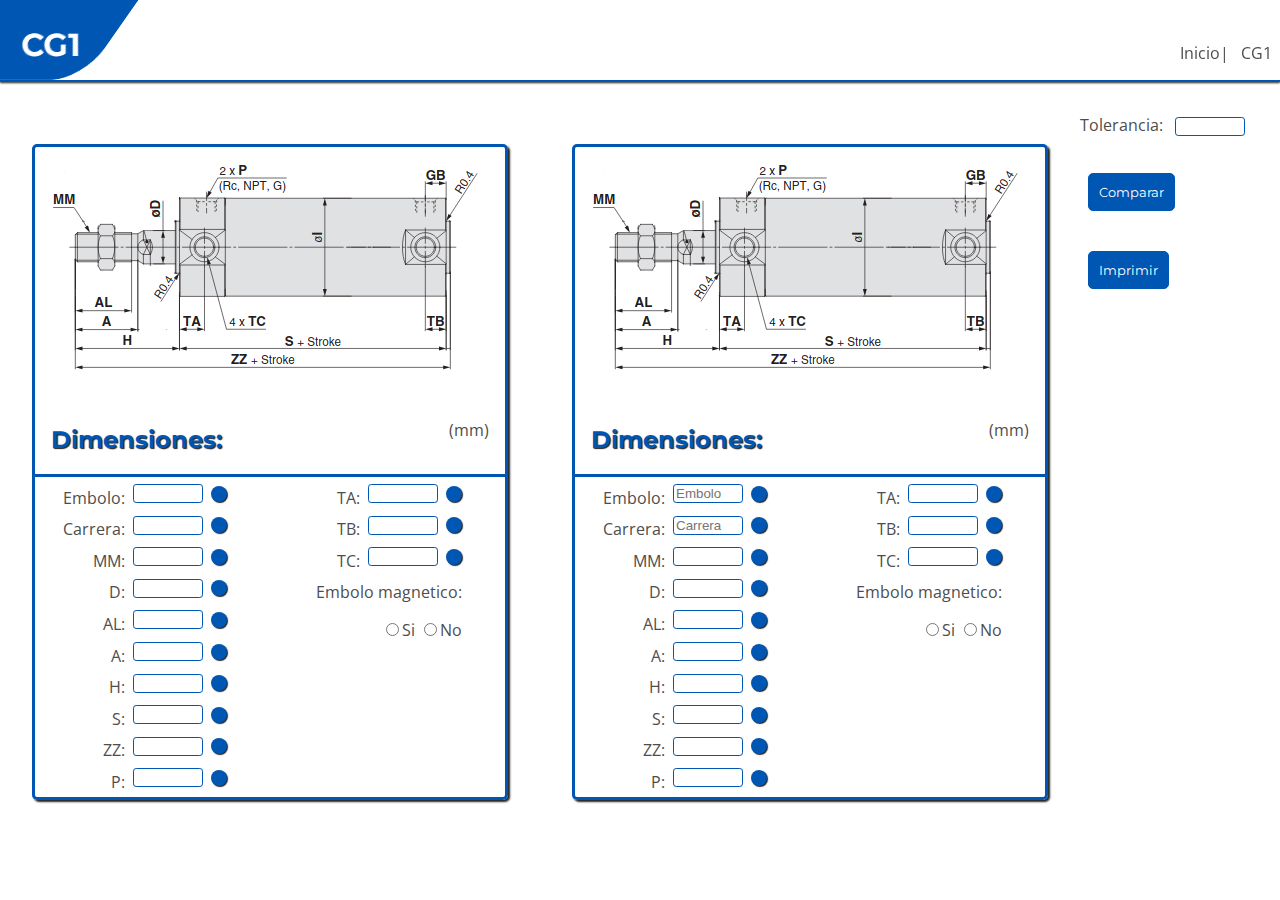
==== cg1.html @ 21639c4f "Added tick and cross symbols" ====
<!DOCTYPE html>
<html lang="en">
<head>
  <meta charset="UTF-8">
  <meta name="viewport" content="width=device-width, initial-scale=1.0">
  <title>Serie CG1</title>
  <link rel="stylesheet" href="style.css">
</head>
<body>
  <div class="topMenu">
    <div class="pageName">
      <div class="logo"><h1>CG1</h1></div>
    </div>
    <div class="navBar">
      <nav>
        <ul>
          <li><a href="index.html">Inicio</a>|</li>
          <li><a href="cg1.html">CG1</a></li>
        </ul>
      </nav>
    </div>
  </div>
  <div class="container1">
    <div class="measurements">
      <img src="Media/mcg1.png">
      <h2>Dimensiones:</h2>
      <p class="mm">(mm)</p>
      <div class="table">
        <div class="m1">
          <label for="">Embolo:</label>
          <input type="number" name="" class="textBox cyl1"><div class="marker marker1 blue"></div>
        </div>
        <div class="m1">
          <label for="">Carrera:</label>
          <input type="number" name="" class="textBox cyl1"><div class="marker marker1 blue"></div>
        </div>
        <div class="m1">
          <label for="">MM:</label>
          <input type="text" name="" class="textBox cyl"><div class="marker blue"></div>
        </div>
        <div class="m1">
          <label for="">D:</label>
          <input type="number" name="" class="textBox cyl1"><div class="marker marker1 blue"></div>
        </div>
        <div class="m1">
          <label for="">AL:</label>
          <input type="number" name="" class="textBox cyl1"><div class="marker marker1 blue"></div>
        </div>
        <div class="m1">
          <label for="">A:</label>
          <input type="number" name="" class="textBox cyl1"><div class="marker marker1 blue"></div>
        </div>
        <div class="m1">
          <label for="">H:</label>
          <input type="number" name="" class="textBox cyl1"><div class="marker marker1 blue"></div>
        </div>
        <div class="m1">
          <label for="">S:</label>
          <input type="number" name="" class="textBox cyl1"><div class="marker marker1 blue"></div>
        </div>
        <div class="m1">
          <label for="">ZZ:</label>
          <input type="number" name="" class="textBox cyl1"><div class="marker marker1 blue"></div>
        </div>
        <div class="m1">
          <label for="">P:</label>
          <input type="text" name="" class="textBox cyl"><div class="marker blue"></div>
        </div>
        <div class="m1">
          <label for="">TA:</label>
          <input type="number" name="" class="textBox cyl1"><div class="marker marker1 blue"></div>
        </div>
        <div class="m1">
          <label for="">TB:</label>
          <input type="number" name="" class="textBox cyl1"><div class="marker marker1 blue"></div>
        </div>
        <div class="m1">
          <label for="">TC:</label>
          <input type="number" name="" class="textBox cyl"><div class="marker blue"></div>
        </div>
        <div class="m1">
          <label for="">Embolo magnetico:</label><p>
          <input type="radio" name="magnet" class="">Si
          <input type="radio" name="magnet" class="">No</p>
        </div>
      </div>
    </div>
    <div class="measurements">
      <img src="Media/mcg1.png">
      <h2>Dimensiones:</h2>
      <p class="mm">(mm)</p>
      <div class="table">
        <div class="m1">
          <label for="">Embolo:</label>
          <input type="number" name="" class="textBox cyl2" id="bore" placeholder="Embolo (mm)"><div class="marker marker2 blue"></div>
        </div>
        <div class="m1">
          <label for="">Carrera:</label>
          <input type="number" name="" class="textBox cyl2" placeholder="Carrera (mm)"><div class="marker marker2 blue"></div>
        </div>
        <div class="m1">
          <label for="">MM:</label>
          <input type="text" name="" class="textBox cyl"><div class="marker blue"></div>
        </div>
        <div class="m1">
          <label for="">D:</label>
          <input type="number" name="" class="textBox cyl2 cg1"><div class="marker marker2 blue"></div>
        </div>
        <div class="m1">
          <label for="">AL:</label>
          <input type="number" name="" class="textBox cyl2 cg1"><div class="marker marker2 blue"></div>
        </div>
        <div class="m1">
          <label for="">A:</label>
          <input type="number" name="" class="textBox cyl2 cg1"><div class="marker marker2 blue"></div>
        </div>
        <div class="m1">
          <label for="">H:</label>
          <input type="number" name="" class="textBox cyl2 cg1"><div class="marker marker2 blue"></div>
        </div>
        <div class="m1">
          <label for="">S:</label>
          <input type="number" name="" class="textBox cyl2 cg1"><div class="marker marker2 blue"></div>
        </div>
        <div class="m1">
          <label for="">ZZ:</label>
          <input type="number" name="" class="textBox cyl2 cg1"><div class="marker marker2 blue"></div>
        </div>
        <div class="m1">
          <label for="">P:</label>
          <input type="text" name="" class="textBox cyl"><div class="marker blue"></div>
        </div>
        <div class="m1">
          <label for="">TA:</label>
          <input type="number" name="" class="textBox cyl2 cg1"><div class="marker marker2 blue"></div>
        </div>
        <div class="m1">
          <label for="">TB:</label>
          <input type="number" name="" class="textBox cyl2 cg1"><div class="marker marker2 blue"></div>
        </div>
        <div class="m1">
          <label for="">TC:</label>
          <input type="number" name="" class="textBox cyl"><div class="marker blue"></div>
        </div>
        <div class="m1">
          <label for="">Embolo magnetico:</label><p>
          <input type="radio" name="magnet" class="">Si
          <input type="radio" name="magnet" class="">No</p>
        </div>
      </div>
    </div>
    <div class="action">
      <div class="m2">
        <label for="">Tolerancia:</label>
        <input type="number" name="" class="textBox" id="tolerancia">
      </div>
      <button id="enter">Comparar</button>
      <button>Imprimir</button>
    </div>
  </div>
  <script src="script.js" type="text/javascript"></script>
  <script src="cg1.js"    type="text/javascript"></script>
</body>
</html>
---- style.css ----
@import url('https://fonts.googleapis.com/css2?family=Montserrat:wght@700&family=Open+Sans:wght@300;400&display=swap');
h1, h2{
  font-family: Montserrat, sans-serif;
  font-weight: 700;
}
p, label, li, a{
  font-family: 'Open Sans', sans-serif;
  color: #4d4d4d;
  font-weight: 400;
}
body{
  display: flex;
  margin: 0;
  padding: 0;
  border: 0;
  z-index: 0;
  position: relative;
}
a{
  text-decoration: none;
}
button{
  color: #fff;
  background-color: #0056b3;
  margin: .5rem;
  margin-top: 2rem;
  border: 1px solid #0056b3;
  border-radius: 5px;
  padding: 10px;
  font-family: Montserrat, sans-serif;
}
button:hover{
  border: 2px solid #0056b3;
  box-shadow: 2px 2px 2px #222;
  cursor: pointer;
}
.container{
  display: flex;
  background-color: white;
  width: 100%;
  height: 100%;
  flex-wrap: wrap;
  align-items: center;
  justify-content: center;
  margin-top: 7rem;
}
.title{
  position: absolute;
  top: 1rem;
  width: 100%;
  text-align: center;
}
.series{
  position: relative;
  display: flex;
  flex-direction: column;
  width: 20rem;
  height: 25rem;
  background-color: #fff;
  border-radius:5px;
  border: 2px solid #0056b3;
  justify-content: flex-end;
  align-items: flex-start;
}
.series img{
  margin-left: 10rem;
  margin-bottom: 1rem;
  width: 8rem;
  height: auto;
}
.series h1{
  position: relative;
  color: #0056b3;
  font-size: 5rem;
  margin: 1rem 2rem;
  top: 2rem;
  transition-duration: .5s;
  transition-timing-function: ease;
  text-shadow: 1px 1px 1px #222;
}
.series ul{
  color: #222;
}
.series:hover{
  box-shadow: 3px 3px 3px #222;
  margin-bottom: .2rem;
}
.series:hover .sName h1{
  top: 1rem;
}
.container1{
  position: relative;
  display: flex;
  flex-direction: row;
  justify-content: flex-start;
  min-height: 45rem;
  width: 100%;
  background-color: white;
  margin-top: 7rem;
}
.measurements{
  margin: 2rem;
  position: relative;
  display: flex;
  flex-direction: column;
  flex-wrap: wrap;
  border: 3px solid #0056b3;
  border-radius: 5px;
  box-shadow: 2px 2px 2px #222;
}
.measurements h2{
  margin-left: 1rem;
  text-shadow: 1px 1px 1px #222;
  color: #0056b3;
}
.measurements img{
  max-width: 470px;
  margin: auto;
}
.mm{
  display: flex;
  position: absolute;
  align-self: flex-end;
  margin-top: 17rem;
  margin-right: 1rem;
}
.table{
  position: relative;
  display: flex;
  flex-direction: column;
  flex-wrap: wrap;
  justify-content: flex-start;
  border-top: 3px solid #0056b3;
  height: 20rem;
}
.m1{
  display: flex;
  flex-wrap: wrap;
  justify-content: flex-end;
  align-items: center;
  width: 12rem;
  margin-top: .1rem;
}
.marker{
  width: 1rem;
  height: 1rem;
  border-radius: 50%;
  box-shadow: 1px 1px 1px #222;
  transition-duration: .5s;
  transition-timing-function: ease;
}
.blue{
  background-color: #0056b3;
}
.green{
  background-color: #070;
  clip-path: polygon(17% 36%, 41% 61%, 100% 0, 41% 100%, 0 60%);
}
.red{
  background-color: #700;
  clip-path: polygon(20% 0%, 0% 20%, 30% 50%, 0% 80%, 20% 100%, 50% 70%, 80% 100%, 100% 80%, 70% 50%, 100% 20%, 80% 0%, 50% 30%);
}
.yellow{ 
  background-color: rgb(192, 204, 17);
  clip-path: polygon(17% 36%, 41% 61%, 100% 0, 41% 100%, 0 60%);
}
.table label{
  margin-top: .5rem;
  margin-left: .5rem;
}
.textBox{
  margin: .3rem .5rem;
  width: 4rem;
  border: 1px solid #0056b3;
  border-radius: .2rem;
}
.topMenu{
  position: fixed;
  display: flex;
  justify-content: space-between;
  align-items: flex-end;
  width: 100%;
  height: 5rem;
  border-bottom: 2px solid #0056b3;
  z-index: 2;
  background-color: #fff;
  box-shadow: 0px 1px 2px #222222;
}
.topMenu h1{
  margin: 1rem;
}
.navBar li{
  list-style-type: none;
  display: inline-block;
  margin-right: .5rem;
  transition-duration: .5s;
  transition-timing-function: ease;
}
.navBar a:hover{
  color: #0056b3;
}
.logo{
  z-index: 3;
  padding-top: 3rem;
  padding-left: 2rem;
  padding-right: 2rem;
  color: #fff;
  transform: skewX(35deg)
}
.pageName{
  position: relative;
  right: 2rem;
  background-color: #0056b3;
  transform: skewX(-35deg);
  border-radius: 2rem;
}
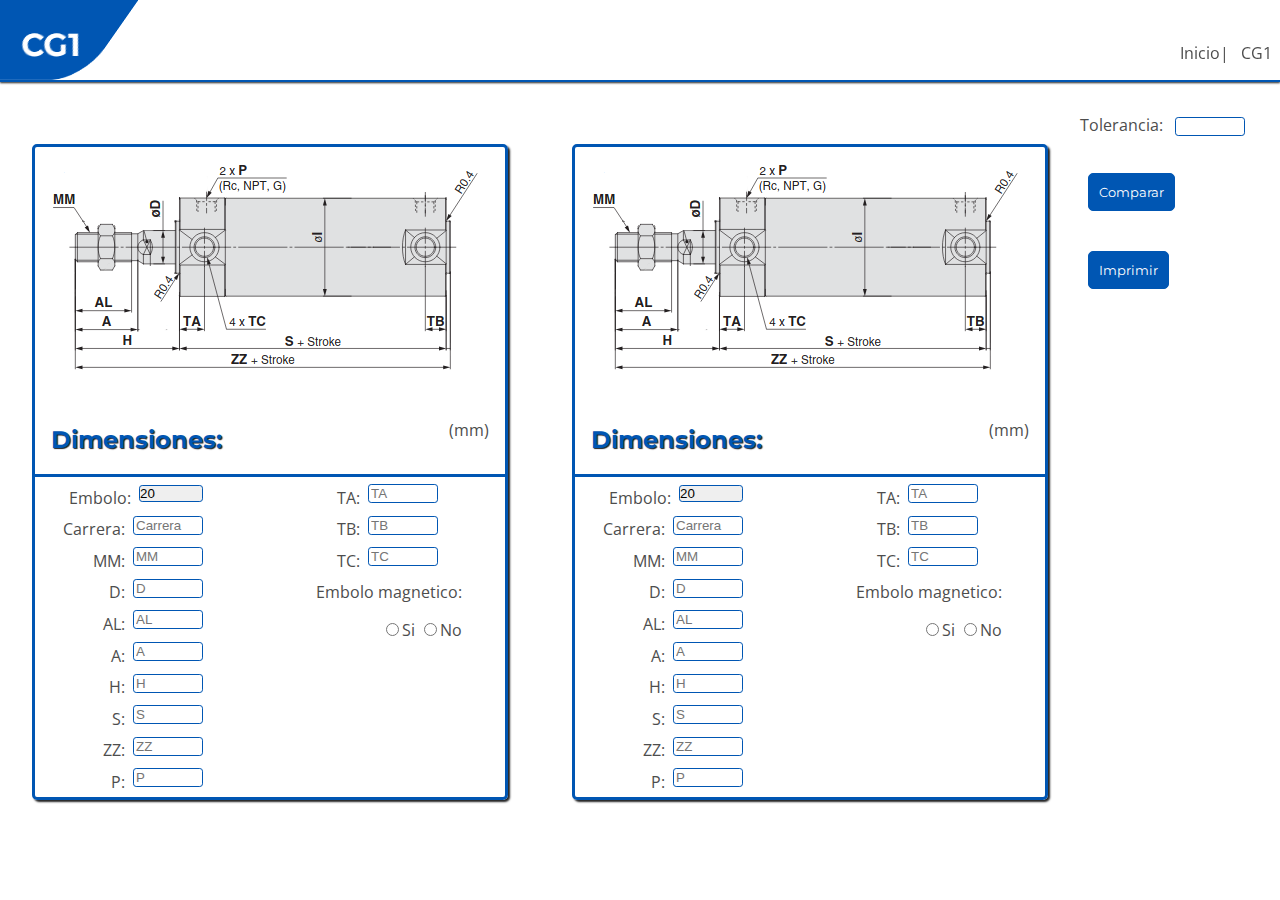
==== commit 3eeabf26: "Added comparison between threads and select type lists for the bore sizes" ====
--- a/cg1.html
+++ b/cg1.html
@@ -28,55 +28,64 @@
       <div class="table">
         <div class="m1">
           <label for="">Embolo:</label>
-          <input type="number" name="" class="textBox cyl1"><div class="marker marker1 blue"></div>
+          <select type="number" name="bore1" size="1" class="textBox cyl1">
+            <option>20</option>
+            <option>25</option>
+            <option>32</option>
+            <option>40</option>
+            <option>50</option>
+            <option>63</option>
+            <option>80</option>
+            <option>100</option>
+          </select><div class="marker marker1   "></div>
         </div>
         <div class="m1">
           <label for="">Carrera:</label>
-          <input type="number" name="" class="textBox cyl1"><div class="marker marker1 blue"></div>
+          <input type="number" name="" class="textBox cyl1" placeholder="Carrera"><div class="marker marker1   "></div>
         </div>
         <div class="m1">
           <label for="">MM:</label>
-          <input type="text" name="" class="textBox cyl"><div class="marker blue"></div>
+          <input type="text" name="" class="textBox thread1" placeholder="MM"><div class="marker tMark1"></div>
         </div>
         <div class="m1">
           <label for="">D:</label>
-          <input type="number" name="" class="textBox cyl1"><div class="marker marker1 blue"></div>
+          <input type="number" name="" class="textBox cyl1" placeholder="D"><div class="marker marker1   "></div>
         </div>
         <div class="m1">
           <label for="">AL:</label>
-          <input type="number" name="" class="textBox cyl1"><div class="marker marker1 blue"></div>
+          <input type="number" name="" class="textBox cyl1" placeholder="AL"><div class="marker marker1   "></div>
         </div>
         <div class="m1">
           <label for="">A:</label>
-          <input type="number" name="" class="textBox cyl1"><div class="marker marker1 blue"></div>
+          <input type="number" name="" class="textBox cyl1" placeholder="A"><div class="marker marker1   "></div>
         </div>
         <div class="m1">
           <label for="">H:</label>
-          <input type="number" name="" class="textBox cyl1"><div class="marker marker1 blue"></div>
+          <input type="number" name="" class="textBox cyl1" placeholder="H"><div class="marker marker1   "></div>
         </div>
         <div class="m1">
           <label for="">S:</label>
-          <input type="number" name="" class="textBox cyl1"><div class="marker marker1 blue"></div>
+          <input type="number" name="" class="textBox cyl1" placeholder="S"><div class="marker marker1   "></div>
         </div>
         <div class="m1">
           <label for="">ZZ:</label>
-          <input type="number" name="" class="textBox cyl1"><div class="marker marker1 blue"></div>
+          <input type="number" name="" class="textBox cyl1" placeholder="ZZ"><div class="marker marker1   "></div>
         </div>
         <div class="m1">
           <label for="">P:</label>
-          <input type="text" name="" class="textBox cyl"><div class="marker blue"></div>
+          <input type="text" name="" class="textBox thread1" placeholder="P"><div class="marker tMark1"></div>
         </div>
         <div class="m1">
           <label for="">TA:</label>
-          <input type="number" name="" class="textBox cyl1"><div class="marker marker1 blue"></div>
+          <input type="number" name="" class="textBox cyl1" placeholder="TA"><div class="marker marker1   "></div>
         </div>
         <div class="m1">
           <label for="">TB:</label>
-          <input type="number" name="" class="textBox cyl1"><div class="marker marker1 blue"></div>
+          <input type="number" name="" class="textBox cyl1" placeholder="TB"><div class="marker marker1   "></div>
         </div>
         <div class="m1">
           <label for="">TC:</label>
-          <input type="number" name="" class="textBox cyl"><div class="marker blue"></div>
+          <input type="text" name="" class="textBox thread1" placeholder="TC"><div class="marker tMark1"></div>
         </div>
         <div class="m1">
           <label for="">Embolo magnetico:</label><p>
@@ -92,55 +101,65 @@
       <div class="table">
         <div class="m1">
           <label for="">Embolo:</label>
-          <input type="number" name="" class="textBox cyl2" id="bore" placeholder="Embolo (mm)"><div class="marker marker2 blue"></div>
+          <select type="number"  id="bore" name="bore2" size="1" class="textBox cyl2">
+            <option>20</option>
+            <option>25</option>
+            <option>32</option>
+            <option>40</option>
+            <option>50</option>
+            <option>63</option>
+            <option>80</option>
+            <option>100</option>
+          </select><div class="marker marker2   "></div>
         </div>
         <div class="m1">
           <label for="">Carrera:</label>
-          <input type="number" name="" class="textBox cyl2" placeholder="Carrera (mm)"><div class="marker marker2 blue"></div>
+          <input type="number" name="" class="textBox cyl2"
+          placeholder="Carrera"><div class="marker marker2   "></div>
         </div>
         <div class="m1">
           <label for="">MM:</label>
-          <input type="text" name="" class="textBox cyl"><div class="marker blue"></div>
+          <input type="text" name="" class="textBox thread2" placeholder="MM"><div class="marker tMark2"></div>
         </div>
         <div class="m1">
           <label for="">D:</label>
-          <input type="number" name="" class="textBox cyl2 cg1"><div class="marker marker2 blue"></div>
+          <input type="number" name="" class="textBox cyl2 cg1" placeholder="D"><div class="marker marker2   "></div>
         </div>
         <div class="m1">
           <label for="">AL:</label>
-          <input type="number" name="" class="textBox cyl2 cg1"><div class="marker marker2 blue"></div>
+          <input type="number" name="" class="textBox cyl2 cg1" placeholder="AL"><div class="marker marker2   "></div>
         </div>
         <div class="m1">
           <label for="">A:</label>
-          <input type="number" name="" class="textBox cyl2 cg1"><div class="marker marker2 blue"></div>
+          <input type="number" name="" class="textBox cyl2 cg1" placeholder="A"><div class="marker marker2   "></div>
         </div>
         <div class="m1">
           <label for="">H:</label>
-          <input type="number" name="" class="textBox cyl2 cg1"><div class="marker marker2 blue"></div>
+          <input type="number" name="" class="textBox cyl2 cg1" placeholder="H"><div class="marker marker2   "></div>
         </div>
         <div class="m1">
           <label for="">S:</label>
-          <input type="number" name="" class="textBox cyl2 cg1"><div class="marker marker2 blue"></div>
+          <input type="number" name="" class="textBox cyl2 cg1" placeholder="S"><div class="marker marker2   "></div>
         </div>
         <div class="m1">
           <label for="">ZZ:</label>
-          <input type="number" name="" class="textBox cyl2 cg1"><div class="marker marker2 blue"></div>
+          <input type="number" name="" class="textBox cyl2 cg1" placeholder="ZZ"><div class="marker marker2   "></div>
         </div>
         <div class="m1">
           <label for="">P:</label>
-          <input type="text" name="" class="textBox cyl"><div class="marker blue"></div>
+          <input type="text" name="" class="textBox thread2" placeholder="P"><div class="marker tMark2"></div>
         </div>
         <div class="m1">
           <label for="">TA:</label>
-          <input type="number" name="" class="textBox cyl2 cg1"><div class="marker marker2 blue"></div>
+          <input type="number" name="" class="textBox cyl2 cg1" placeholder="TA"><div class="marker marker2   "></div>
         </div>
         <div class="m1">
           <label for="">TB:</label>
-          <input type="number" name="" class="textBox cyl2 cg1"><div class="marker marker2 blue"></div>
+          <input type="number" name="" class="textBox cyl2 cg1" placeholder="TB"><div class="marker marker2   "></div>
         </div>
         <div class="m1">
           <label for="">TC:</label>
-          <input type="number" name="" class="textBox cyl"><div class="marker blue"></div>
+          <input type="text" name="" class="textBox thread2" placeholder="TC"><div class="marker tMark2"></div>
         </div>
         <div class="m1">
           <label for="">Embolo magnetico:</label><p>
--- a/style.css
+++ b/style.css
@@ -34,6 +34,9 @@
   box-shadow: 2px 2px 2px #222;
   cursor: pointer;
 }
+select{
+  appearance: none;
+}
 .container{
   display: flex;
   background-color: white;
@@ -145,12 +148,8 @@
   width: 1rem;
   height: 1rem;
   border-radius: 50%;
-  box-shadow: 1px 1px 1px #222;
   transition-duration: .5s;
   transition-timing-function: ease;
-}
-.blue{
-  background-color: #0056b3;
 }
 .green{
   background-color: #070;
@@ -213,4 +212,4 @@
   background-color: #0056b3;
   transform: skewX(-35deg);
   border-radius: 2rem;
-}+}
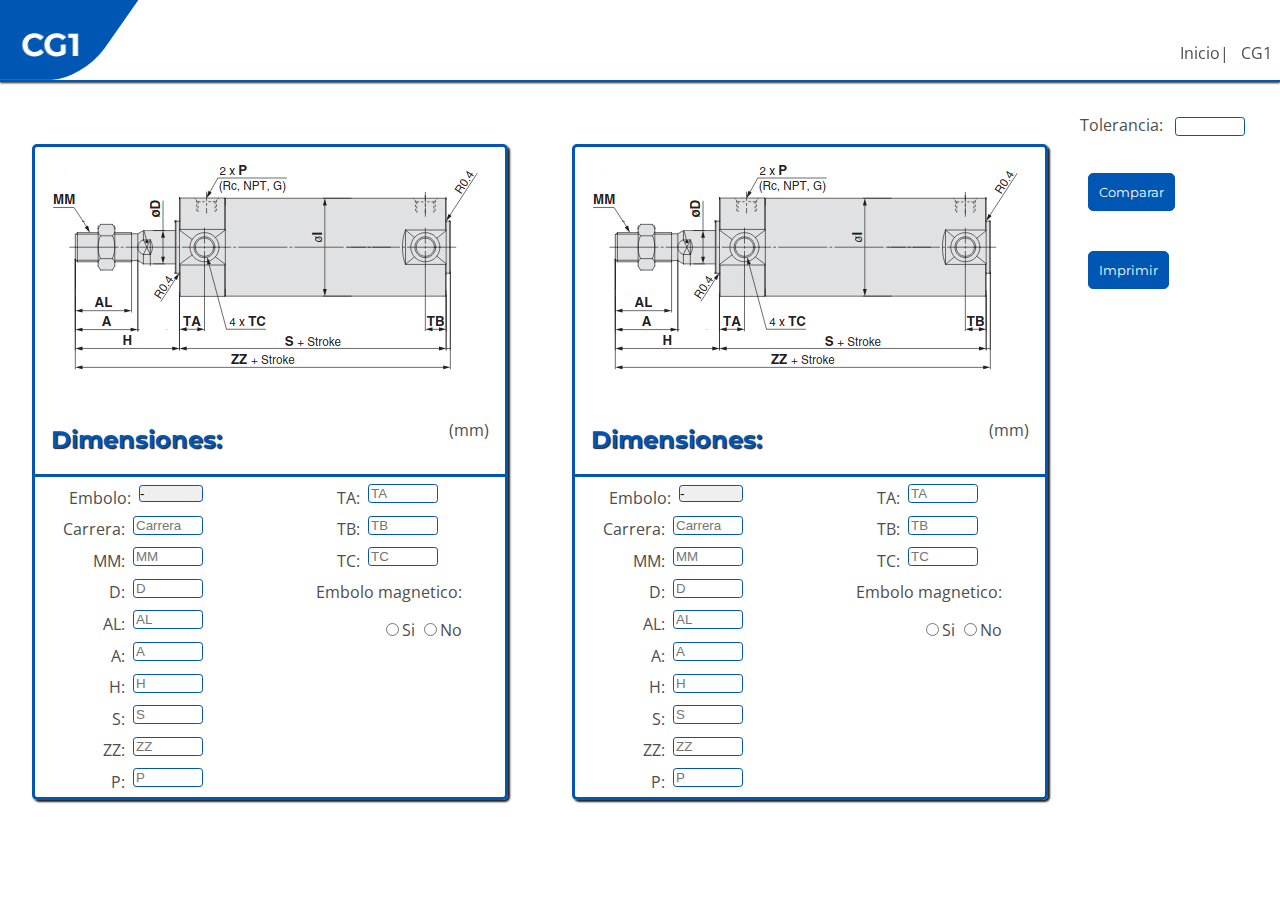
==== commit 1ee68db9: "Autofill function implemented,added CG1 measures for cylinder bore 20" ====
--- a/cg1.html
+++ b/cg1.html
@@ -29,6 +29,7 @@
         <div class="m1">
           <label for="">Embolo:</label>
           <select type="number" name="bore1" size="1" class="textBox cyl1">
+            <option>-</option>
             <option>20</option>
             <option>25</option>
             <option>32</option>
@@ -89,8 +90,8 @@
         </div>
         <div class="m1">
           <label for="">Embolo magnetico:</label><p>
-          <input type="radio" name="magnet" class="">Si
-          <input type="radio" name="magnet" class="">No</p>
+          <input type="radio" name="magnet1" class="">Si
+          <input type="radio" name="magnet1" class="">No</p>
         </div>
       </div>
     </div>
@@ -101,7 +102,8 @@
       <div class="table">
         <div class="m1">
           <label for="">Embolo:</label>
-          <select type="number"  id="bore" name="bore2" size="1" class="textBox cyl2">
+          <select type="number"  id="bore" name="bore2" size="1" class="textBox cyl2" onchange="autoFill()">
+            <option>-</option>
             <option>20</option>
             <option>25</option>
             <option>32</option>
@@ -119,52 +121,52 @@
         </div>
         <div class="m1">
           <label for="">MM:</label>
-          <input type="text" name="" class="textBox thread2" placeholder="MM"><div class="marker tMark2"></div>
+          <input type="text" name="" class="textBox thread2 smcThread" placeholder="MM"><div class="marker tMark2"></div>
         </div>
         <div class="m1">
           <label for="">D:</label>
-          <input type="number" name="" class="textBox cyl2 cg1" placeholder="D"><div class="marker marker2   "></div>
+          <input type="number" name="" class="textBox cyl2 smc" placeholder="D"><div class="marker marker2   "></div>
         </div>
         <div class="m1">
           <label for="">AL:</label>
-          <input type="number" name="" class="textBox cyl2 cg1" placeholder="AL"><div class="marker marker2   "></div>
+          <input type="number" name="" class="textBox cyl2 smc" placeholder="AL"><div class="marker marker2   "></div>
         </div>
         <div class="m1">
           <label for="">A:</label>
-          <input type="number" name="" class="textBox cyl2 cg1" placeholder="A"><div class="marker marker2   "></div>
+          <input type="number" name="" class="textBox cyl2 smc" placeholder="A"><div class="marker marker2   "></div>
         </div>
         <div class="m1">
           <label for="">H:</label>
-          <input type="number" name="" class="textBox cyl2 cg1" placeholder="H"><div class="marker marker2   "></div>
+          <input type="number" name="" class="textBox cyl2 smc" placeholder="H"><div class="marker marker2   "></div>
         </div>
         <div class="m1">
           <label for="">S:</label>
-          <input type="number" name="" class="textBox cyl2 cg1" placeholder="S"><div class="marker marker2   "></div>
+          <input type="number" name="" class="textBox cyl2 smc" placeholder="S"><div class="marker marker2   "></div>
         </div>
         <div class="m1">
           <label for="">ZZ:</label>
-          <input type="number" name="" class="textBox cyl2 cg1" placeholder="ZZ"><div class="marker marker2   "></div>
+          <input type="number" name="" class="textBox cyl2 smc" placeholder="ZZ"><div class="marker marker2   "></div>
         </div>
         <div class="m1">
           <label for="">P:</label>
-          <input type="text" name="" class="textBox thread2" placeholder="P"><div class="marker tMark2"></div>
+          <input type="text" name="" class="textBox thread2 smcThread" placeholder="P"><div class="marker tMark2"></div>
         </div>
         <div class="m1">
           <label for="">TA:</label>
-          <input type="number" name="" class="textBox cyl2 cg1" placeholder="TA"><div class="marker marker2   "></div>
+          <input type="number" name="" class="textBox cyl2 smc" placeholder="TA"><div class="marker marker2   "></div>
         </div>
         <div class="m1">
           <label for="">TB:</label>
-          <input type="number" name="" class="textBox cyl2 cg1" placeholder="TB"><div class="marker marker2   "></div>
+          <input type="number" name="" class="textBox cyl2 smc" placeholder="TB"><div class="marker marker2   "></div>
         </div>
         <div class="m1">
           <label for="">TC:</label>
-          <input type="text" name="" class="textBox thread2" placeholder="TC"><div class="marker tMark2"></div>
+          <input type="text" name="" class="textBox thread2 smcThread" placeholder="TC"><div class="marker tMark2"></div>
         </div>
         <div class="m1">
           <label for="">Embolo magnetico:</label><p>
-          <input type="radio" name="magnet" class="">Si
-          <input type="radio" name="magnet" class="">No</p>
+          <input type="radio" name="magnet2" class="">Si
+          <input type="radio" name="magnet2" class="">No</p>
         </div>
       </div>
     </div>
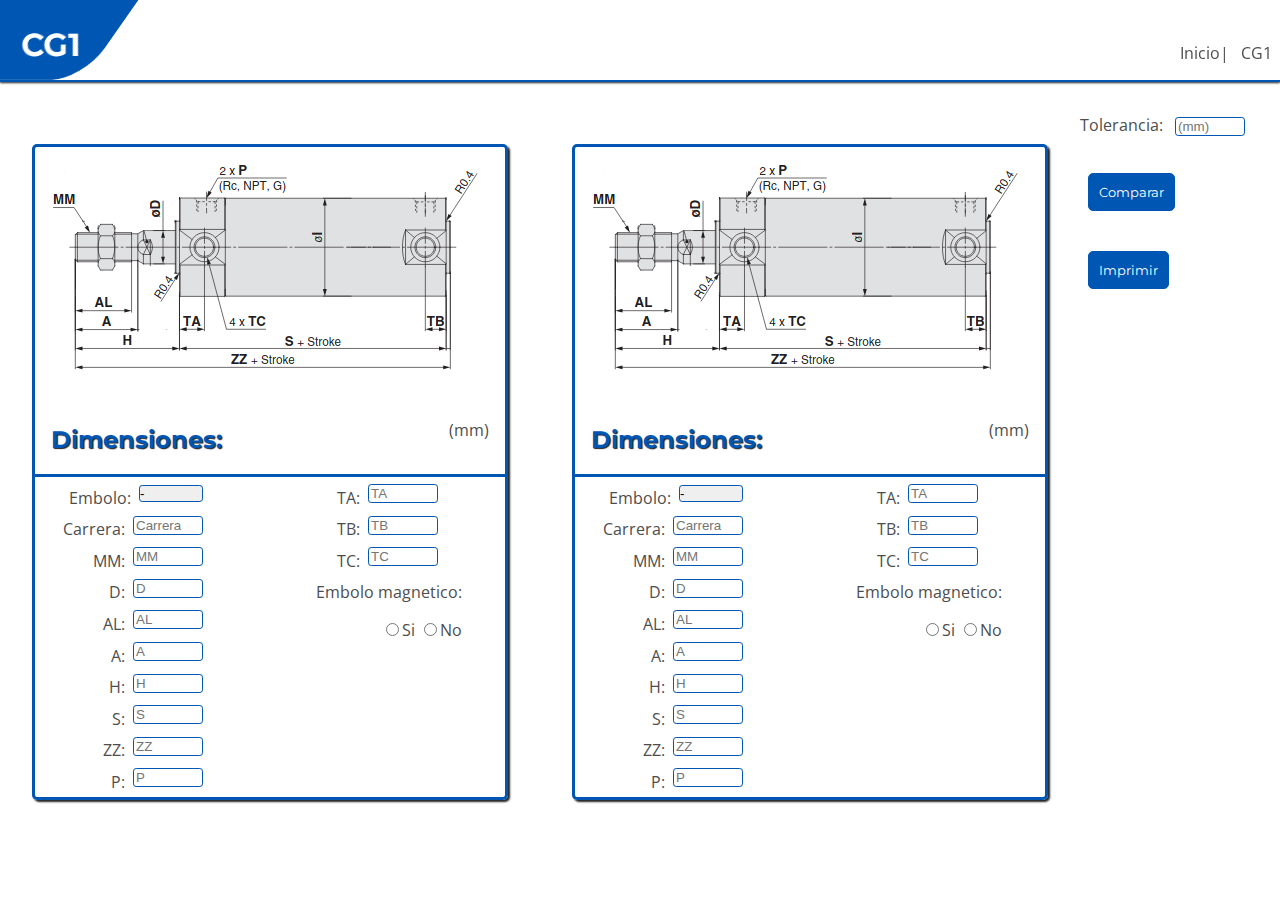
==== commit d24f21ac: "Long and short stroke measures complete for CG1 autofill function" ====
--- a/cg1.html
+++ b/cg1.html
@@ -104,19 +104,19 @@
           <label for="">Embolo:</label>
           <select type="number"  id="bore" name="bore2" size="1" class="textBox cyl2" onchange="autoFill()">
             <option>-</option>
-            <option>20</option>
-            <option>25</option>
-            <option>32</option>
-            <option>40</option>
-            <option>50</option>
-            <option>63</option>
-            <option>80</option>
-            <option>100</option>
+            <option class="boreSize">20</option>
+            <option class="boreSize">25</option>
+            <option class="boreSize">32</option>
+            <option class="boreSize">40</option>
+            <option class="boreSize">50</option>
+            <option class="boreSize">63</option>
+            <option class="boreSize">80</option>
+            <option class="boreSize">100</option>
           </select><div class="marker marker2   "></div>
         </div>
         <div class="m1">
           <label for="">Carrera:</label>
-          <input type="number" name="" class="textBox cyl2"
+          <input type="number" name="" class="textBox cyl2" id="stroke"
           placeholder="Carrera"><div class="marker marker2   "></div>
         </div>
         <div class="m1">
@@ -173,7 +173,7 @@
     <div class="action">
       <div class="m2">
         <label for="">Tolerancia:</label>
-        <input type="number" name="" class="textBox" id="tolerancia">
+        <input type="number" name="" class="textBox" id="tolerancia" placeholder="(mm)">
       </div>
       <button id="enter">Comparar</button>
       <button>Imprimir</button>
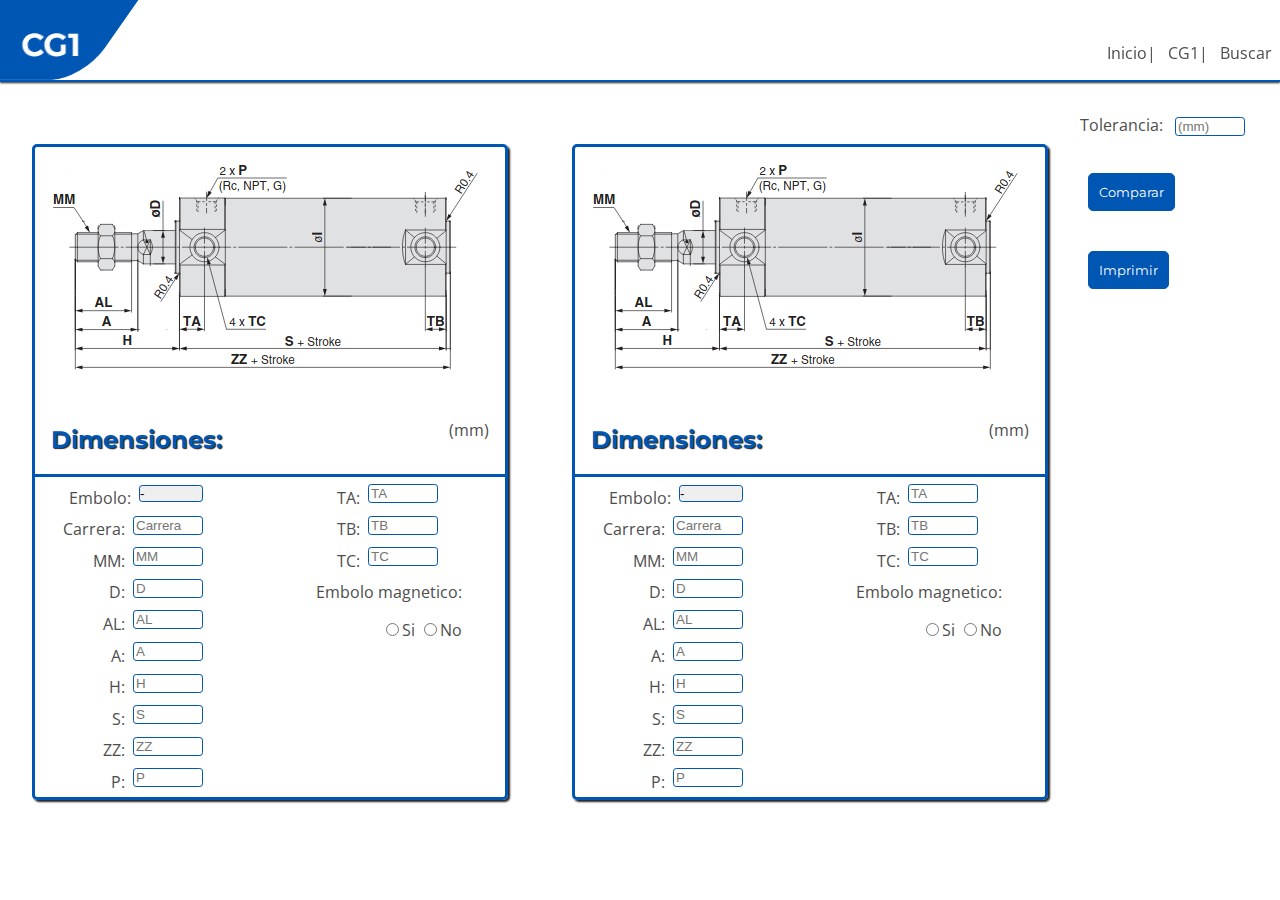
==== commit aa131976: "Search function updated, it's still a wip" ====
--- a/cg1.html
+++ b/cg1.html
@@ -15,7 +15,8 @@
       <nav>
         <ul>
           <li><a href="index.html">Inicio</a>|</li>
-          <li><a href="cg1.html">CG1</a></li>
+          <li><a href="cg1.html">CG1</a>|</li>
+          <li><a href="search.html">Buscar</a></li>
         </ul>
       </nav>
     </div>
--- a/style.css
+++ b/style.css
@@ -213,3 +213,36 @@
   transform: skewX(-35deg);
   border-radius: 2rem;
 }
+.searchContainer{
+  display: flex;
+  flex-flow: column wrap;
+  width: 50%;
+  margin-left: 3em;
+  margin-top: 7em;
+}
+.searchTextBox{
+  margin: 1rem .5rem;
+  width: 10rem;
+  border: 1px solid #0056b3;
+  border-radius: .2rem;
+}
+.hidden{
+  position: relative;
+  top: 7em;
+  opacity: 0;
+  transition-duration: .7s;
+  transition-timing-function: ease-in-out;
+}
+.active{
+  position: relative;
+  top: .2rem;
+  opacity: 1;
+  transition-duration: .8s;
+  transition-timing-function: ease-in-out;
+}
+.resultsContainer{
+  display: flex;
+  flex-flow: column wrap;
+  width: 50%;
+  margin-top: 7em;
+}